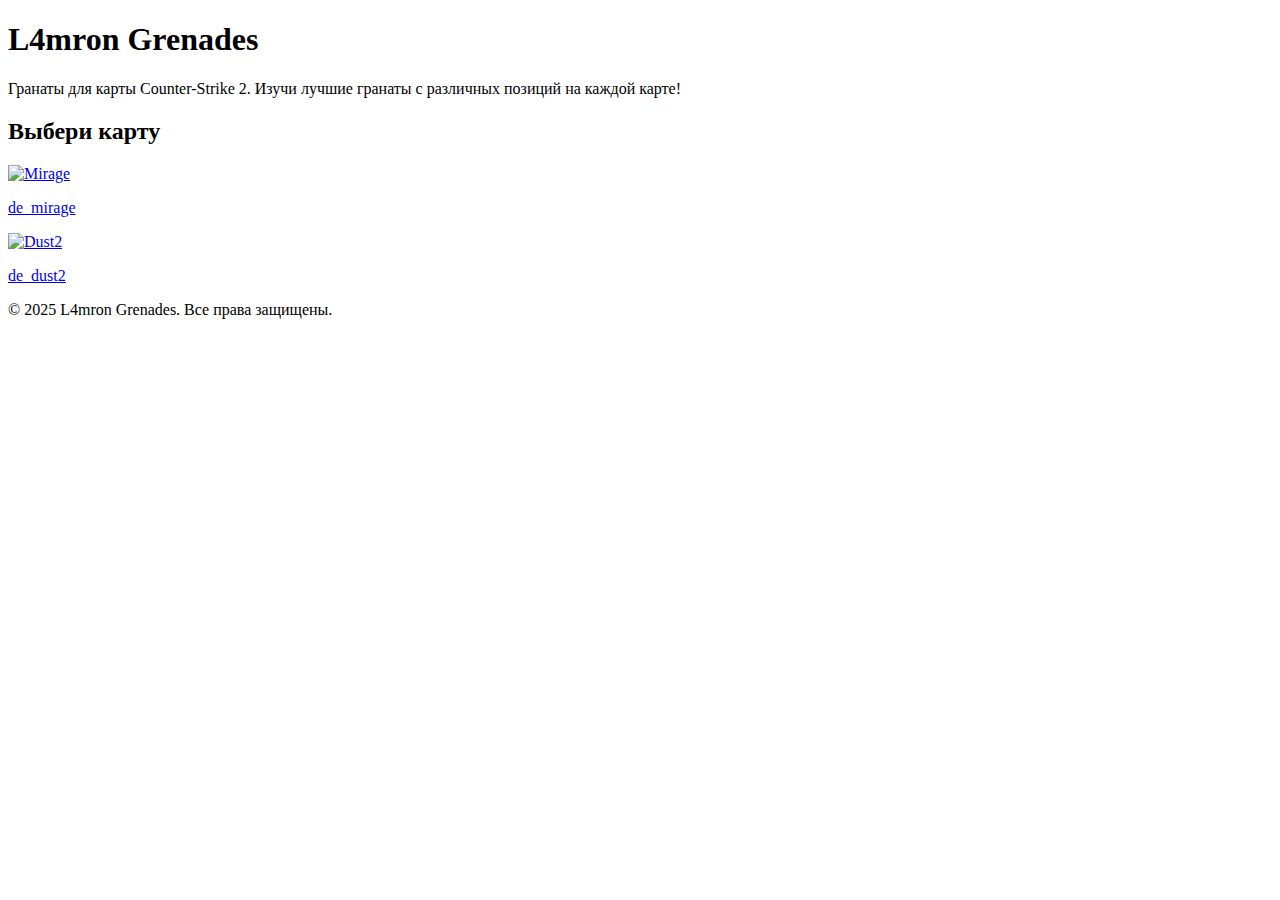
==== index.html @ 89ec6c63 "Обновление главной страницы с баннерами карт" ====
<!DOCTYPE html>
<html lang="ru">
<head>
    <meta charset="UTF-8">
    <meta name="viewport" content="width=device-width, initial-scale=1.0">
    <meta http-equiv="X-UA-Compatible" content="ie=edge">
    <title>L4mron Grenades</title>
    <link rel="stylesheet" href="styles/style.css">
</head>
<body>

    <!-- Шапка сайта -->
    <header>
        <h1>L4mron Grenades</h1>
        <p>Гранаты для карты Counter-Strike 2. Изучи лучшие гранаты с различных позиций на каждой карте!</p>
    </header>

    <!-- Раздел карт -->
    <section class="maps">
        <h2>Выбери карту</h2>
        <div class="map-links">
            <a href="maps/mirage.html">
                <img src="assets/images/mirage.jpg" alt="Mirage" class="map-banner">
                <p>de_mirage</p>
            </a>
            <a href="maps/dust2.html">
                <img src="assets/images/dust2.jpg" alt="Dust2" class="map-banner">
                <p>de_dust2</p>
            </a>
            <!-- Добавляй сюда другие карты по аналогии -->
        </div>
    </section>

    <!-- Подвал -->
    <footer>
        <p>&copy; 2025 L4mron Grenades. Все права защищены.</p>
    </footer>

    <script src="scripts/scripts.js"></script>
</body>
</html>
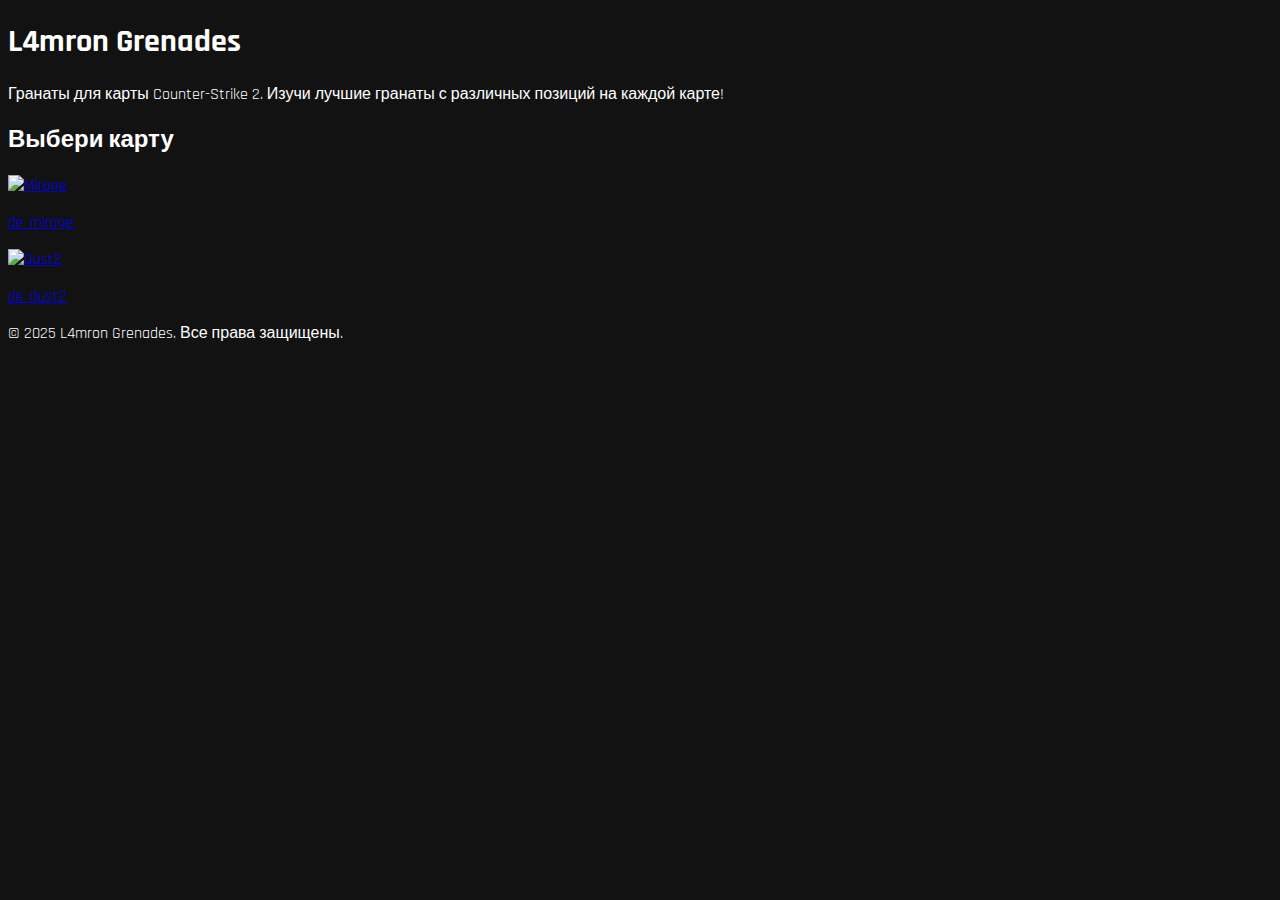
==== commit cb5cc241: "Обновление стилей: тёмная тема" ====
--- a/index.html
+++ b/index.html
@@ -6,6 +6,7 @@
     <meta http-equiv="X-UA-Compatible" content="ie=edge">
     <title>L4mron Grenades</title>
     <link rel="stylesheet" href="styles/style.css">
+    <link href="https://fonts.googleapis.com/css2?family=Rajdhani:wght@400;600&display=swap" rel="stylesheet">
 </head>
 <body>
 
--- a/styles/style.css
+++ b/styles/style.css
@@ -0,0 +1,20 @@
+:root {
+    --background-color: #121212;
+    --card-color: #1e1e1e;
+    --text-color: #ffffff;
+    --secondary-text-color: #c7c7c7;
+    
+    --primary-color: #ffcc00;
+    --accent-color: #ff5733;
+
+    --border-radius: 10px;
+    --padding: 12px;
+
+    --font-main: 'Rajdhani', sans-serif;
+}
+
+body {
+    background-color: var(--background-color);
+    color: var(--text-color);
+    font-family: var(--font-main);
+}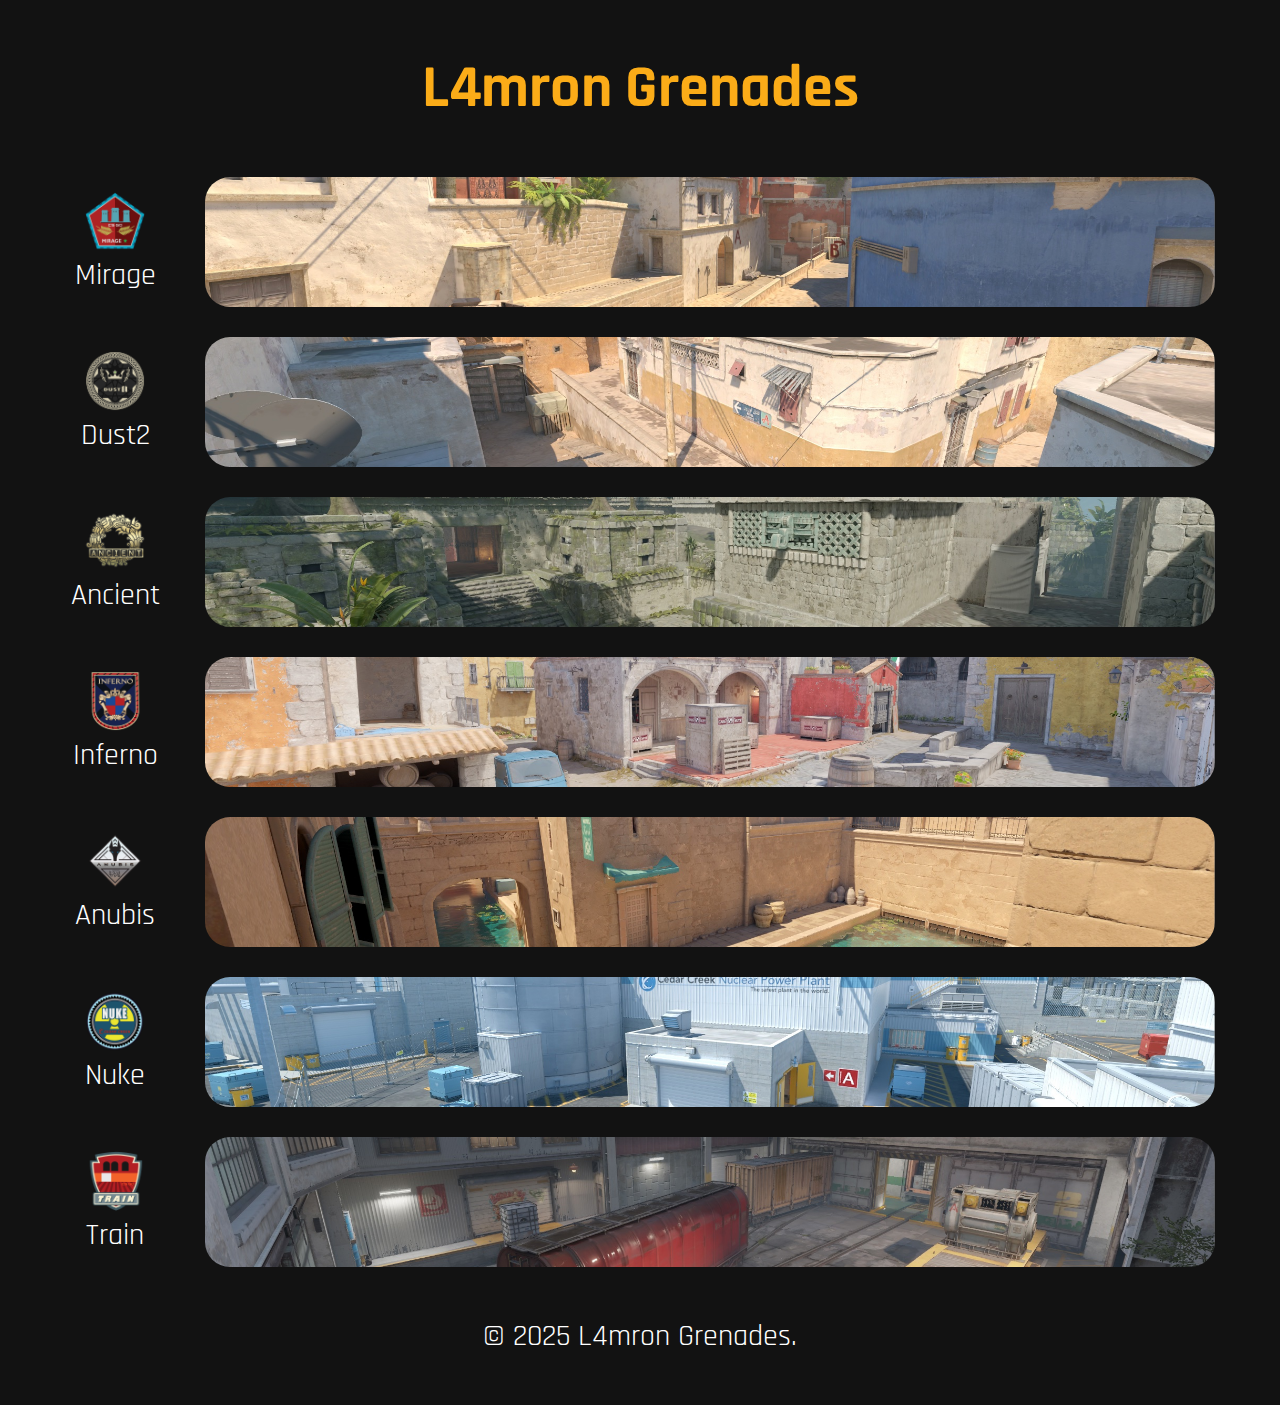
==== commit 2fa8d381: "Обновление файлов и добавление локального сервера" ====
--- a/index.html
+++ b/index.html
@@ -1,42 +1,73 @@
 <!DOCTYPE html>
 <html lang="ru">
-<head>
-    <meta charset="UTF-8">
-    <meta name="viewport" content="width=device-width, initial-scale=1.0">
-    <meta http-equiv="X-UA-Compatible" content="ie=edge">
-    <title>L4mron Grenades</title>
-    <link rel="stylesheet" href="styles/style.css">
-    <link href="https://fonts.googleapis.com/css2?family=Rajdhani:wght@400;600&display=swap" rel="stylesheet">
-</head>
-<body>
+    <head>
+        <meta charset="UTF-8">
+        <meta name="viewport" content="width=device-width, initial-scale=1.0">
+        <meta http-equiv="X-UA-Compatible" content="ie=edge">
+        <title>L4mron Grenades</title>
+        <link rel="stylesheet" href="styles/style.css">
+        <link href="https://fonts.googleapis.com/css2?family=Rajdhani:wght@400;600&display=swap" rel="stylesheet">
+    </head>
+    <body>
+        <div id="header_container"></div>
+        <section class="maps section_mg">
+            <div class="container">
+                <div class="map_links">
+                    <div class="map_banner grid2">
+                        <div class="logo_and_title">
+                            <img src="assets/images/mirage/icon_de_mirage.png" alt="Mirage">
+                            <div>Mirage</div>
+                        </div>
+                        <div class="map_img de_mirage"></div>
+                    </div>
+                    <div class="map_banner">
+                        <div class="logo_and_title">
+                            <img src="assets/images/dust2/icon_de_dust2.png" alt="Dust2">
+                            <div>Dust2</div>
+                        </div>
+                        <div class="map_img de_dust2"></div>
+                    </div>
+                    <div class="map_banner">
+                        <div class="logo_and_title">
+                            <img src="assets/images/ancient/icon_de_ancient.png" alt="Ancient">
+                            <div>Ancient</div>
+                        </div>
+                        <div class="map_img de_ancient"></div>
+                    </div>
+                    <div class="map_banner">
+                        <div class="logo_and_title">
+                            <img src="assets/images/inferno/icon_de_inferno.png" alt="Inferno">
+                            <div>Inferno</div>
+                        </div>
+                        <div class="map_img de_inferno"></div>
+                    </div>
+                    <div class="map_banner">
+                        <div class="logo_and_title">
+                            <img src="assets/images/anubis/icon_de_anubis.png" alt="Anubis">
+                            <div>Anubis</div>
+                        </div>
+                        <div class="map_img de_anubis"></div>
+                    </div>
+                    <div class="map_banner">
+                        <div class="logo_and_title">
+                            <img src="assets/images/nuke/icon_de_nuke.png" alt="Nuke">
+                            <div>Nuke</div>
+                        </div>
+                        <div class="map_img de_nuke"></div>
+                    </div>
+                    <div class="map_banner">
+                        <div class="logo_and_title">
+                            <img src="assets/images/train/icon_de_train.png" alt="Train">
+                            <div>Train</div>
+                        </div>
+                        <div class="map_img de_train"></div>
+                    </div>
+                </div>
+            </div>
+        </section>
 
-    <!-- Шапка сайта -->
-    <header>
-        <h1>L4mron Grenades</h1>
-        <p>Гранаты для карты Counter-Strike 2. Изучи лучшие гранаты с различных позиций на каждой карте!</p>
-    </header>
+        <div id="footer_container"></div>
 
-    <!-- Раздел карт -->
-    <section class="maps">
-        <h2>Выбери карту</h2>
-        <div class="map-links">
-            <a href="maps/mirage.html">
-                <img src="assets/images/mirage.jpg" alt="Mirage" class="map-banner">
-                <p>de_mirage</p>
-            </a>
-            <a href="maps/dust2.html">
-                <img src="assets/images/dust2.jpg" alt="Dust2" class="map-banner">
-                <p>de_dust2</p>
-            </a>
-            <!-- Добавляй сюда другие карты по аналогии -->
-        </div>
-    </section>
-
-    <!-- Подвал -->
-    <footer>
-        <p>&copy; 2025 L4mron Grenades. Все права защищены.</p>
-    </footer>
-
-    <script src="scripts/scripts.js"></script>
-</body>
+        <script src="scripts/scripts.js"></script>
+    </body>
 </html>
--- a/styles/style.css
+++ b/styles/style.css
@@ -4,11 +4,11 @@
     --text-color: #ffffff;
     --secondary-text-color: #c7c7c7;
     
-    --primary-color: #ffcc00;
-    --accent-color: #ff5733;
+    --primary-color: #FBAC18;
+    --accent-color: #3B4CCA;
 
-    --border-radius: 10px;
-    --padding: 12px;
+    --border-radius: 25px;
+    --padding: 20px;
 
     --font-main: 'Rajdhani', sans-serif;
 }
@@ -17,4 +17,109 @@
     background-color: var(--background-color);
     color: var(--text-color);
     font-family: var(--font-main);
-}+    font-size: 30px;
+}
+.container {
+    position: relative;
+    max-width: 1150px;
+    padding: 0 var(--padding);
+    margin: 0 auto;
+}
+.section_mg{
+    margin-top: 50px;
+    margin-bottom: 50px;
+}
+
+/*------------------------
+        HEADERS CLASS
+-------------------------*/
+.h1, .h2, .h3, .h4, .h5, .h6 {
+    font-family: 'Rajdhani', sans-serif;
+    color: var(--text-color);
+    font-weight: bold;
+    margin: 0;
+}
+.h1 {
+    font-size: 48px;
+    margin-bottom: 20px;
+}
+.h2 {
+    font-size: 40px;
+    margin-bottom: 18px;
+}
+.h3 {
+    font-size: 36px;
+    margin-bottom: 16px;
+}
+
+/*------------------------
+        HEADER
+-------------------------*/
+.title_container {
+    display: flex;
+    align-items: center;
+    justify-content: center;
+    gap: 10px
+}
+.title_header {
+    font-size: 2em;
+    font-weight: bold;
+    text-decoration: none;
+    color: var(--primary-color);
+    transition: color 0.3s ease;
+}
+.title_container .title_header:hover {
+    color: var(--accent-color);
+}
+
+/*------------------------
+        FRONT-PAGE
+-------------------------*/
+.map_links {
+    display: flex;
+    flex-direction: column;
+    gap: 30px;
+    width: 100%;
+}
+.map_banner {
+    align-items: center;
+    justify-content: flex-start;
+    cursor: pointer;
+    transition: transform 0.2s ease-in-out;
+    gap: 40px;
+    display: grid;
+    grid-template-columns: auto 1fr;
+}
+.map_img{
+    height: 100px;
+    background-size: cover;
+    background-position: center;
+    border-radius: var(--border-radius);
+    padding: 15px;
+}
+.map_banner:hover {
+    transform: scale(1.05);
+}
+.map_banner img {
+    width: 60px;
+    height: 60px;
+}
+.map_banner span {
+    font-size: 22px;
+    color: var(--text-color);
+    font-weight: bold;
+}
+.logo_and_title {
+    width: 100px;
+    align-items: center;
+    display: flex;
+    flex-direction: column;
+    gap: 5px;
+}
+.de_mirage { background-image: url('../assets/images/mirage/mirage_panorama.jpg'); }
+.de_dust2 { background-image: url('../assets/images/dust2/dust2_panorama.jpg'); }
+.de_ancient { background-image: url('../assets/images/ancient/ancient_panorama.jpg'); }
+.de_inferno { background-image: url('../assets/images/inferno/inferno_panorama.jpg'); }
+.de_anubis { background-image: url('../assets/images/anubis/anubis_panorama.jpg'); }
+.de_nuke { background-image: url('../assets/images/nuke/nuke_panorama.jpg'); }
+.de_train { background-image: url('../assets/images/train/train_panorama.jpg'); }